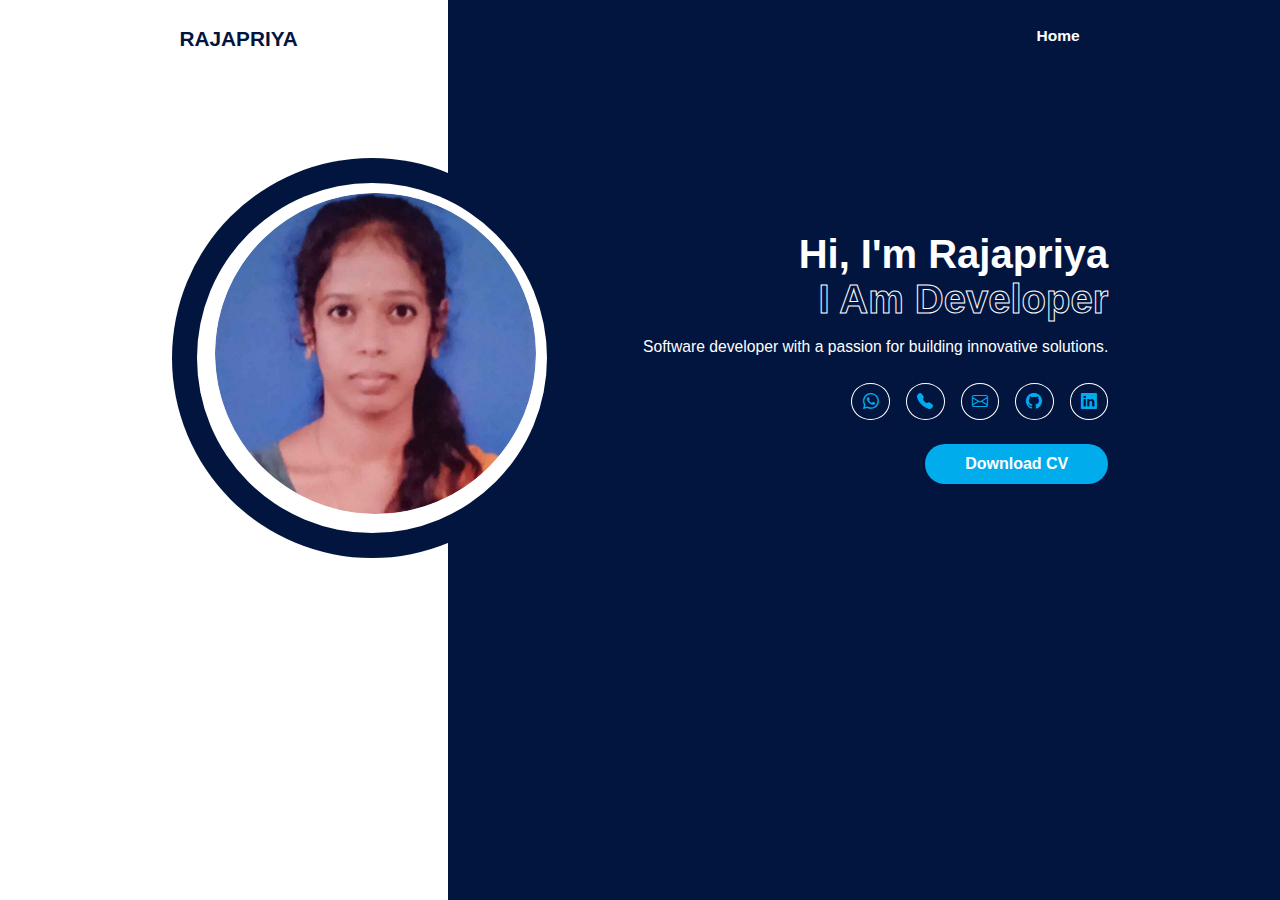
==== index.html @ b40419ec "Add files via upload" ====
<!DOCTYPE html>
<html lang="en">

<head>
    <meta charset="UTF-8">
    <meta http-equiv="X-UA-Compatible" content="IE=edge">
    <meta name="viewport" content="width=device-width, initial-scale=1.0">
    <link rel="stylesheet" href="https://cdn.jsdelivr.net/npm/bootstrap-icons@1.10.5/font/bootstrap-icons.css">
    <link rel="stylesheet" href="style.css">
    <link rel="icon" type="png" href="image.png"/>
    <title>RAJAPRIYA</title>
</head>

<body>
    <header id="header">
        <div class="logo">
            <a href="#" id="logo">RAJAPRIYA</a>
        </div>
        <input type="checkbox" id="click">
        <label for="click" class="mainicon">
            <div class="menu" id="menu">
                <i class="bi bi-list"></i>
            </div>
        </label>
        <nav>
            <a href="#">Home</a>
        </nav>
    </header>
    <section>
        <div class="main">
            <div class="images">
                <div class="blue-bg-outer">
                   <div class="white-bg">
                        <div class="blue-bg">
                            <img src="image.png" alt="image">
                        </div>
                   </div>
                </div>
            </div>
            <div class="Information">
                <h1>Hi, I'm Rajapriya</h1>
                 <div class="animated_text">
                    <h1 class="title">I Am Developer</h1>
                  </div>
                <p>Software developer with a passion for building innovative solutions.</p>
                <div class="social">
                    <a href="https://wa.me/919345066599"><i class="bi bi-whatsapp"></i></a>
                    <a href="tel:+919345066599"><i class="bi bi-telephone-fill"></i></a>
                    <a href="mailto:rajapriyarajapriya204@gmail.com"><i class="bi bi-envelope"></i></a>
                    <a href="https://github.com/Rajapriya1512"><i class="bi bi-github"></i></a>
                    <a href="https://www.linkedin.com/in/rajapriya1512"><i class="bi bi-linkedin"></i></a>
                </div>
                <a href="rasume.pdf"><button class="cv-btn" >Download CV</button></a>
            </div>
        </div>
    </section>
<script src="index.js"></script>
</body>
</html>
---- style.css ----
:root {
    --primary-color: #02153f;
    --secondary-color: #01aced;
}
@import url('https://fonts.googleapis.com/css2?family=Poppins:wght@100;200;300;400;500;600;700;800&display=swap');

* {
    margin: 0;
    padding: 0;
}

body {
    font-family: 'Poppins', sans-serif;
    background: linear-gradient(90deg, rgb(255, 255, 255) 35%, #02153f 10%);
    margin: auto;

}


/*  NAVBAR  */

header {
    padding: 1.7rem 0;
    display: flex;
    justify-content: space-around;
    background-color: transparent;
    align-content: center;
}

.logo a {
    font-size: 1.3rem;
    font-weight: 800;
    color: var(--primary-color);
    text-decoration: none;
}

nav {
    z-index: 1;
}

nav a {
    color: #fff;
    text-decoration: none;
    font-size: .97rem;
    font-weight: 600;
    padding: 0.4rem 1.3rem;

}

nav a:hover,
nav a.active {
    color: #26699b;
    transition: all 0.3s ease-in;
}

#click {
    display: none;
}

.menu {
    display: none;
}

/*NAVBAR*/

section {
    margin: 2rem 8.5rem;
}

.main {
    display: flex;
    flex-wrap: wrap;
    justify-content: space-between;
    align-items: center;
    margin: 5rem auto;
}

.main h1 {
    font-size: 2.5rem;
    font-weight: 600;
    color: #fff;
}

.main p {
    margin-top: 1rem;
    font-size: .98rem;
    color: #fff;
}

.Information {
    display: flex;
    flex-direction: column;
    align-items: end;
    margin: auto;
}

.social {
    display: flex;
    flex-wrap: wrap;
    gap: 1rem;
    margin-top: 1.7rem;
}

.social a {
    color: var(--secondary-color);
    font-size: 1rem;
    border: 1px solid #fff;
    border-radius: 50%;
    padding: 0.3rem;
    text-align: center;
    width: 27px;
    height: 25px;
    display: grid;
    place-items: center;

}

.social a:hover {
    color: #fff;
    background-color: var(--secondary-color);
    box-shadow: 0 0 20px var(--secondary-color);
    border-color: var(--secondary-color);
    transition: all .3s ease-in-out;

}

/* IMAGE*/

.images {
    width: 25em;
    height: 25em;
    border-radius: 50%;
    margin: auto;
}

.blue-bg-outer {
    width: 25em;
    height: 25em;
    border-radius: 50%;
    background: #02153f;
    display: grid;
    place-items: center;
}

.white-bg {
    width: 21.875em;
    height: 21.875em;
    border-radius: 50%;
    background: #fff;
    display: grid;
    place-items: center;
}

.blue-bg {
    width: 18.75em;
    height: 18.75em;
    border-radius: 50%;
    background: var(--primary-color);
}

.blue-bg img {
    position: relative;
    bottom: 15px;
    right: 7px;
    width: 107%;
    border-radius: 60%;
}



/*BUTTON*/
.cv-btn {
    margin-top: 1.5rem;
    padding: 0.7em 2.5em;
    border-radius: 25px;
    background-color: #01aced;
    font-size: 1rem;
    font-weight: bold;
    color: white;
    border: 0;
}

.cv-btn:hover {
    background-color: #01aced;
    box-shadow: 0 0 10px #01aced;
    transition: all .3s ease-in-out;

}

/*ANIMATION*/

.animated_text h1 {
    -webkit-text-stroke: 1px #fff;
    font-family: Arial, Helvetica, sans-serif;
    color: transparent;
    background-repeat: no-repeat;
    background-image: linear-gradient(#01aced, #01aced);
    -webkit-background-clip: text;
    background-clip: none;
    background-position: -500px 0;
    animation: backcolor 3s linear infinite;
}

@keyframes backcolor {

    100% {
        -webkit-text-stroke: 1px #01aced;
        background-position: 0 0;
    }
}
@media only screen and (max-width: 1024px) {
    html {
        font-size: 80%;
    }

    section {
        margin: 0;
    }


}

@media screen and (max-width: 768px) {
    html {
        font-size: 100%;
    }

    body {
        background: linear-gradient(180deg, rgb(255, 255, 255) 35%, #02153f 10%);
    }

    .menu {
        display: block;
    }

    .menu {
        font-size: 1.5rem;
        color: var(--primary-color);
    }

    header {
        padding: 0.7rem 1rem;
        justify-content: space-between;
    }

    nav {
        position: absolute;
        display: flex;
        flex-direction: column;
        text-align: center;
        background-color: #02153f;
        left: -100%;
        width: 100%;
        top: 3rem;
        transition: all 0.3s ease;
    }

    nav a {
        color: #fff;
    }
    #click:checked~nav {
        left: 0;
    }
    .Information {
        align-items: start;
    }

}

@media only screen and (max-width: 480px) {

    section {
        margin: 0 1rem;
    }
    .images {
        min-width: 15em;
    }

    .blue-bg-outer {
        width: 20em;
        height: 20em;
        margin: auto;

    }

    .white-bg {
        width: 16.875em;
        height: 16.875em;
    }

    .blue-bg {
        width: 12.75em;
        height: 12.75em;
    }

}

@media only screen and (max-width: 320px) {
    .images {
        height: 17em;
    }
    .blue-bg-outer {
        width: 16em;
        height: 16em;

    }

    .white-bg {
        width: 13em;
        height: 13em;
    }

    .blue-bg {
        width: 11em;
        height: 11em;
    }

    .blue-bg img {
        position: relative;
        bottom: 20px;
        right: 10px;
        width: 100%;
    }
}
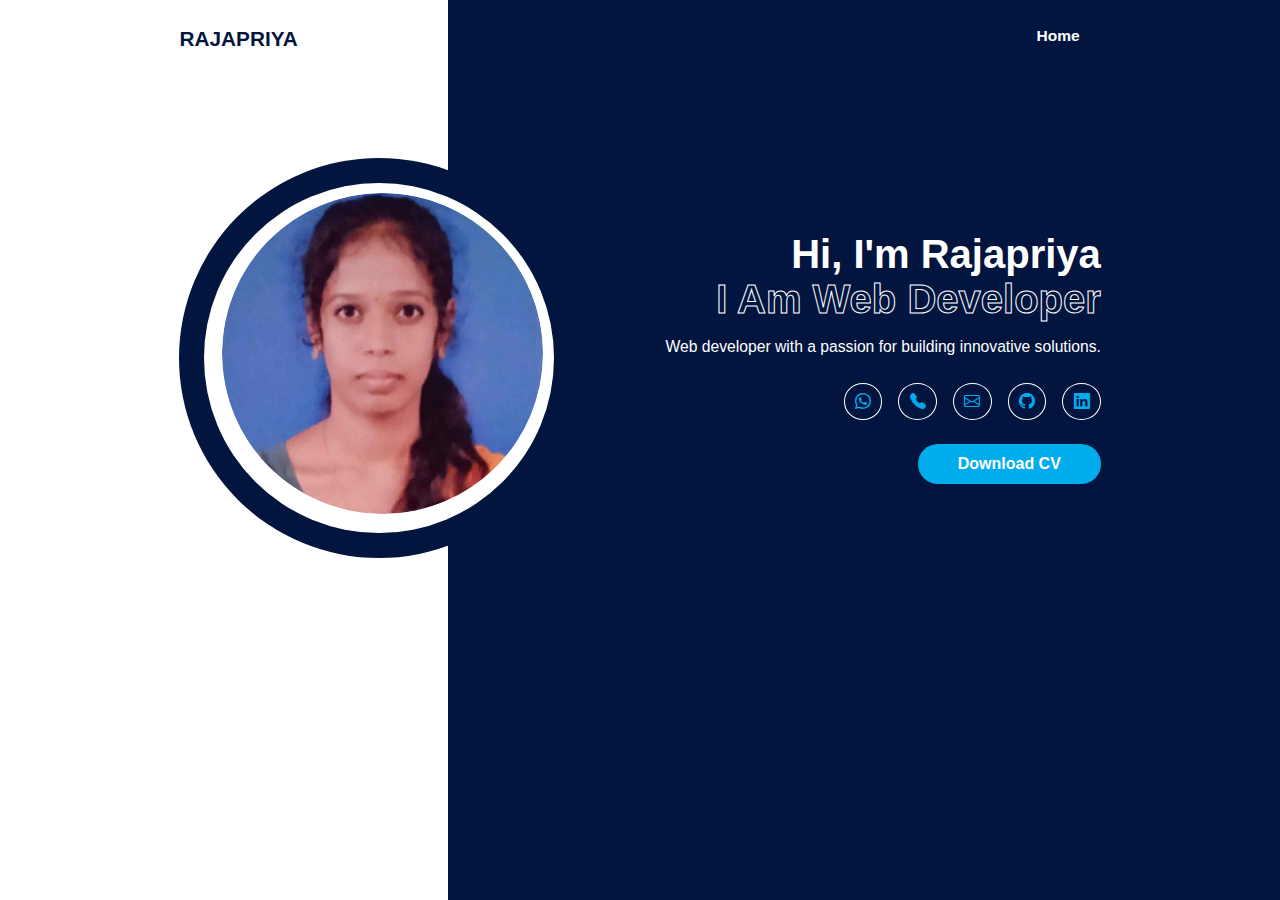
==== commit 2f82e11b: "Update index.html" ====
--- a/index.html
+++ b/index.html
@@ -40,9 +40,9 @@
             <div class="Information">
                 <h1>Hi, I'm Rajapriya</h1>
                  <div class="animated_text">
-                    <h1 class="title">I Am Developer</h1>
+                    <h1 class="title">I Am Web Developer</h1>
                   </div>
-                <p>Software developer with a passion for building innovative solutions.</p>
+                <p>Web developer with a passion for building innovative solutions.</p>
                 <div class="social">
                     <a href="https://wa.me/919345066599"><i class="bi bi-whatsapp"></i></a>
                     <a href="tel:+919345066599"><i class="bi bi-telephone-fill"></i></a>
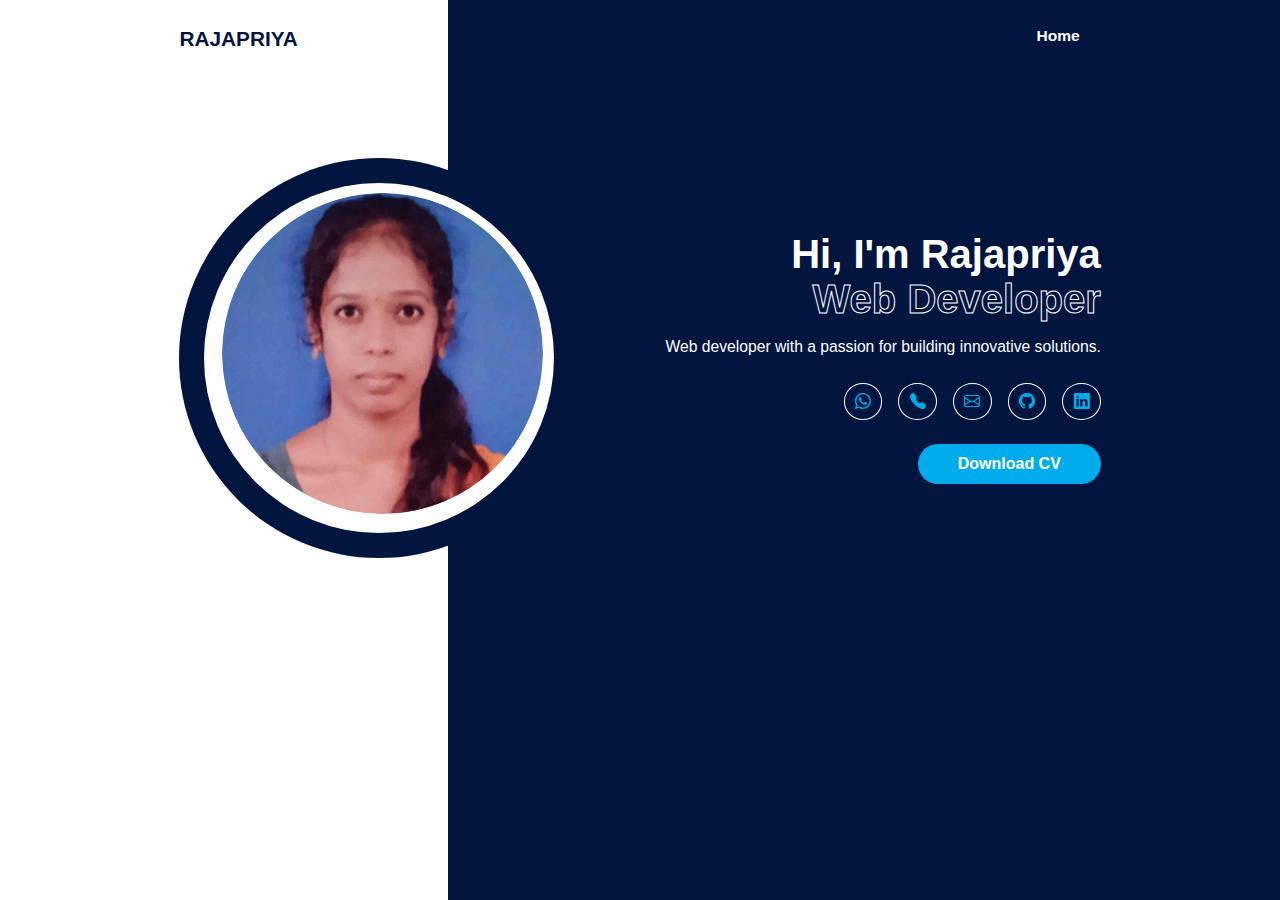
==== commit 6d1d6e39: "Update index.html" ====
--- a/index.html
+++ b/index.html
@@ -40,7 +40,7 @@
             <div class="Information">
                 <h1>Hi, I'm Rajapriya</h1>
                  <div class="animated_text">
-                    <h1 class="title">I Am Web Developer</h1>
+                    <h1 class="title">Web Developer</h1>
                   </div>
                 <p>Web developer with a passion for building innovative solutions.</p>
                 <div class="social">
